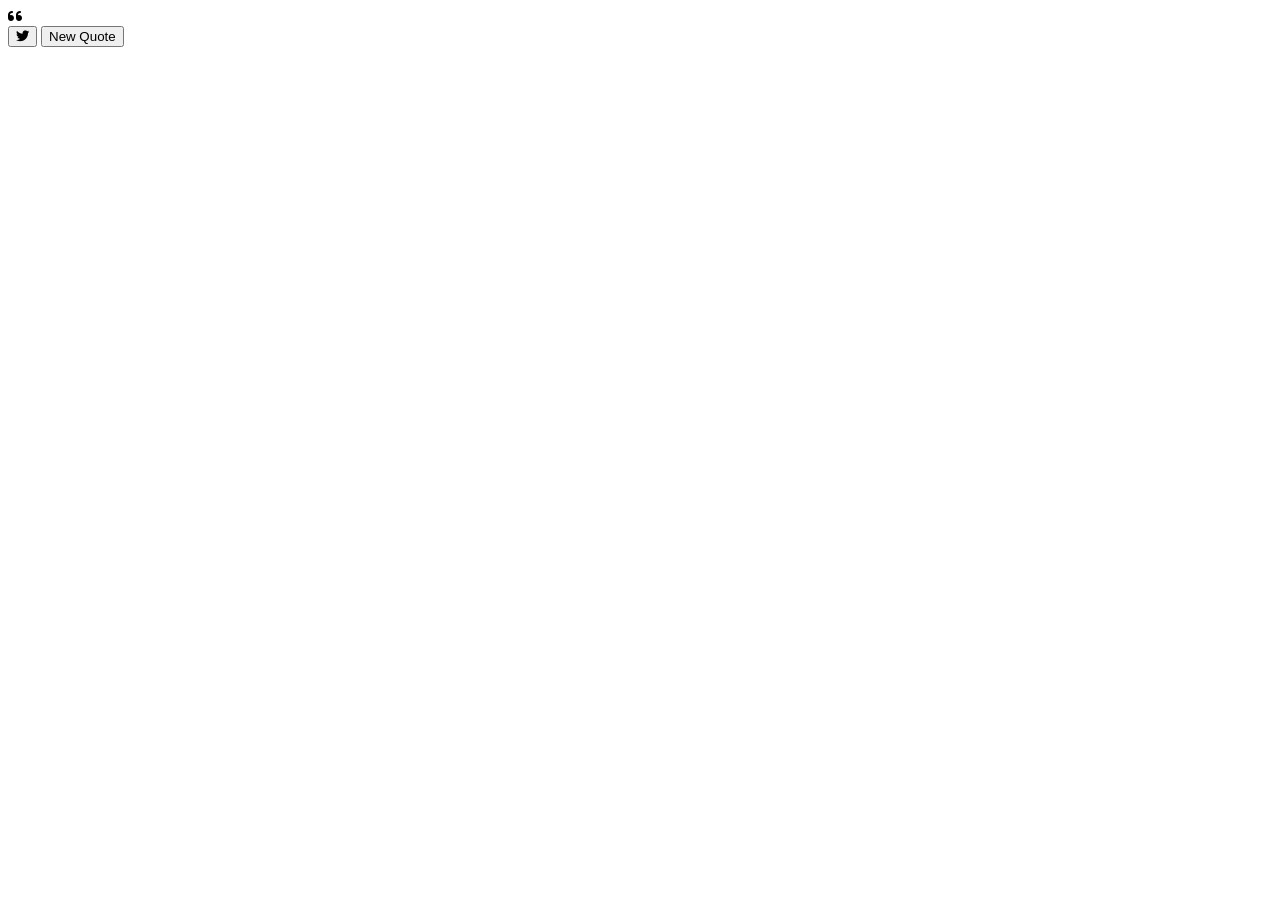
==== index.html @ 736b9332 "Add files via upload" ====
<!DOCTYPE html>
<!DOCTYPE html>
<head>
	<title>Quote Genrator</title>
	<meta charset="UTF-8">
	<meta name="viewport" content="width=device-width, initial-scale=1.0">
	<link rel="stylesheet" href="./css/style.css">
	<link rel="stylesheet" href="https://cdnjs.cloudflare.com/ajax/libs/font-awesome/6.0.0-beta2/css/all.min.css"/>
	
</head>
<body>
		<div class="quote-container" id="quote-container">
			<!-- Quote -->
			<div class="quote-text">
				<i class="fas fa-quote-left"></i>
				<span id="quote"></span>
			</div>
			<!-- Author -->
			<div class="Author">
				<span id="Author"></span>
			</div>
			<!-- Buttons -->
			<div class="Button-container">
				<button class="twitter-button" id="twitter-button" title="Tweet This!">
					<i class="fab fa-twitter"></i>
				</button>
				<button class="New-quote" id="New-quote">New Quote</button>
			</div>
						
		</div>
		<script type="text/javascript" src="./js/script.js"></script>
</body>
</html>
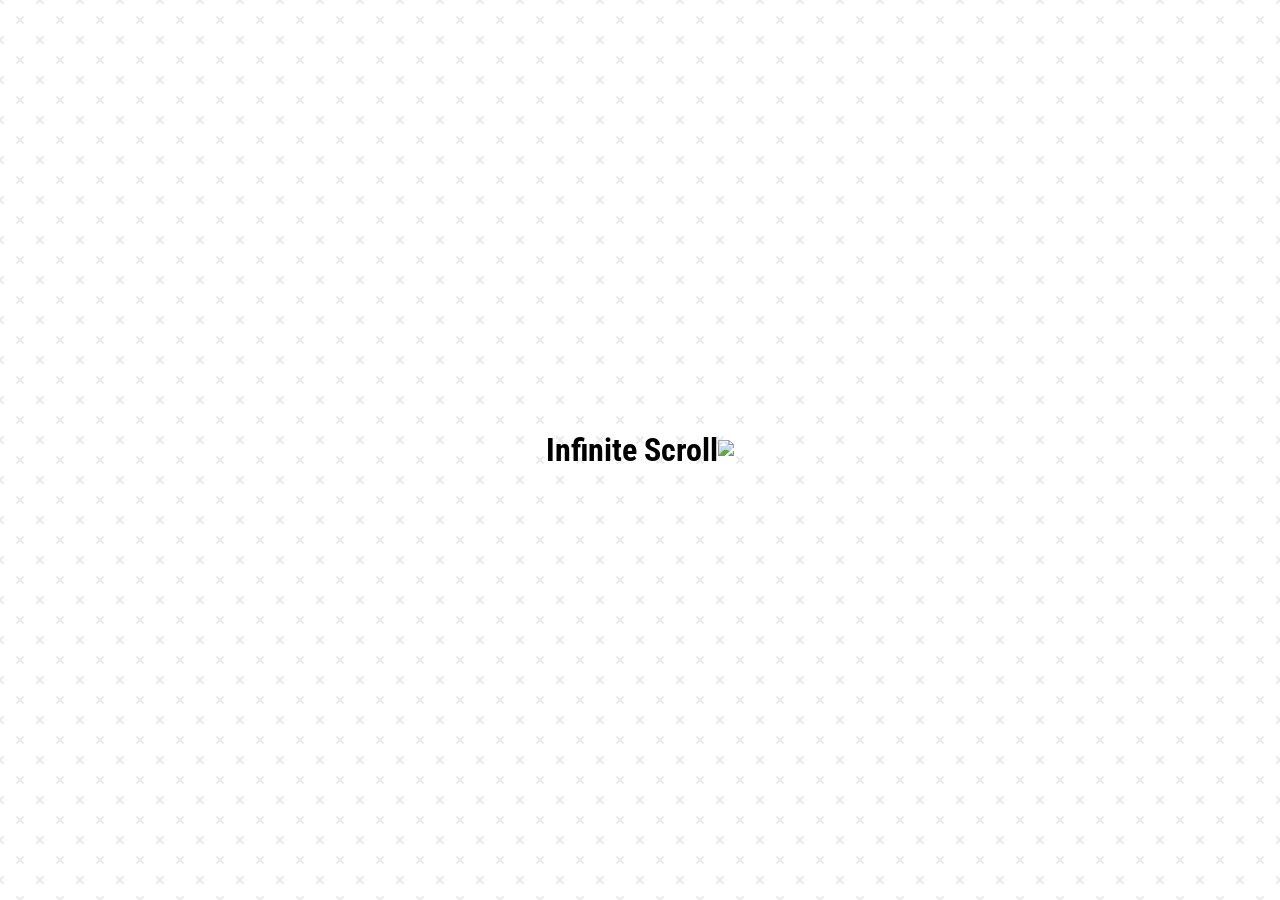
==== commit 83f0e9bf: "Add files via upload" ====
--- a/index.html
+++ b/index.html
@@ -1,33 +1,26 @@
 <!DOCTYPE html>
-<!DOCTYPE html>
+<html lang="en">
 <head>
-	<title>Quote Genrator</title>
-	<meta charset="UTF-8">
-	<meta name="viewport" content="width=device-width, initial-scale=1.0">
-	<link rel="stylesheet" href="./css/style.css">
-	<link rel="stylesheet" href="https://cdnjs.cloudflare.com/ajax/libs/font-awesome/6.0.0-beta2/css/all.min.css"/>
-	
+    <meta charset="UTF-8">
+    <meta name="viewport" content="width=device-width, initial-scale=1.0">
+    <title>Infinite Scroll</title>
+    <link rel="stylesheet" href="./css/style.css">
 </head>
 <body>
-		<div class="quote-container" id="quote-container">
-			<!-- Quote -->
-			<div class="quote-text">
-				<i class="fas fa-quote-left"></i>
-				<span id="quote"></span>
-			</div>
-			<!-- Author -->
-			<div class="Author">
-				<span id="Author"></span>
-			</div>
-			<!-- Buttons -->
-			<div class="Button-container">
-				<button class="twitter-button" id="twitter-button" title="Tweet This!">
-					<i class="fab fa-twitter"></i>
-				</button>
-				<button class="New-quote" id="New-quote">New Quote</button>
-			</div>
-						
-		</div>
-		<script type="text/javascript" src="./js/script.js"></script>
+    <h1>
+        Infinite Scroll
+    </h1>
+   <!--<form>
+    				<input type="text" value="" id="query">
+    				<input type="button" value="Search" id="submit">
+    </form>-->
+    <div class="loader-container" id="loader-container">
+        <img src="./img/loader.svg">
+    </div>
+    <div class="image-container" id="image-container">
+        
+    </div>
+    <!-- Script -->
+    <script src="./js/script.js"></script>
 </body>
 </html>
--- a/css/style.css
+++ b/css/style.css
@@ -0,0 +1,82 @@
+@import url('https://fonts.googleapis.com/css2?family=Roboto+Condensed:ital,wght@1,700&display=swap');
+
+body{
+				margin:0;
+				min-height:100vh;
+				background-color:#fff;
+				background-image: url("data:image/svg+xml,%3Csvg xmlns='http://www.w3.org/2000/svg' width='40' height='40' viewBox='0 0 40 40'%3E%3Cg fill-rule='evenodd'%3E%3Cg fill='%23000000' fill-opacity='0.08'%3E%3Cpath d='M0 38.59l2.83-2.83 1.41 1.41L1.41 40H0v-1.41zM0 1.4l2.83 2.83 1.41-1.41L1.41 0H0v1.41zM38.59 40l-2.83-2.83 1.41-1.41L40 38.59V40h-1.41zM40 1.41l-2.83 2.83-1.41-1.41L38.59 0H40v1.41zM20 18.6l2.83-2.83 1.41 1.41L21.41 20l2.83 2.83-1.41 1.41L20 21.41l-2.83 2.83-1.41-1.41L18.59 20l-2.83-2.83 1.41-1.41L20 18.59z'/%3E%3C/g%3E%3C/g%3E%3C/svg%3E");
+				color: #000000;
+				font-family:Roboto Condensed,sans serif;
+				text-align: center;
+				display: flex;
+				align-items: center;
+				justify-content: center;
+}
+
+.quote-container{
+				width:auto;
+				max-width:900px;
+				background: rgba(255,255,255,0.4);
+				padding: 20px 30px;
+				border-radius:10px;
+				box-shadow: 0 10px 10px 10px rgba(0,0,0,0.2);
+}
+
+.quote-text{
+				font-size: 2.75rem ;
+}
+.long-quote{
+				font-size: 2rem;
+}
+.fa-quote-left{
+				font-size: 4rem;
+}
+.Author{
+				margin-top:15px;
+				font-size: 2rem;
+				font-weight:400;
+				font-style:italic;
+				
+}
+
+.Button-container{
+				margin:15px;
+				display:flex;
+				justify-content:space-between;
+}
+button{
+				cursor: pointer;
+				height:2.5rem;
+				outline: none;
+				color:#fff;
+				background:#333;
+				border:none;
+				box-shadow: 0 0.3rem rgba(121,121,121,0.65);
+				border-radius:10px;
+				font-size:1.2rem;
+				padding:0.5rem 1.8rem;
+}
+
+button:hover{
+				filter: brightness(110%);
+}
+button:active{
+				transform:translate(0 ,0.3rem);
+				box-shadow: 0 0.1rem rgba(255,255,255,0.65);
+}
+.twitter-button:hover{
+				color: #38a1f3;
+}
+.fa-twitter{
+	font-size: 1.5rem;
+}
+/* Media Queries:Tablet or Smaller */
+
+@media screen and (max-width:1000px){
+				.quote-container{
+								margin: auto 10px;
+				}
+				.quote-text{
+								font-size:2.5rem;
+				}
+}
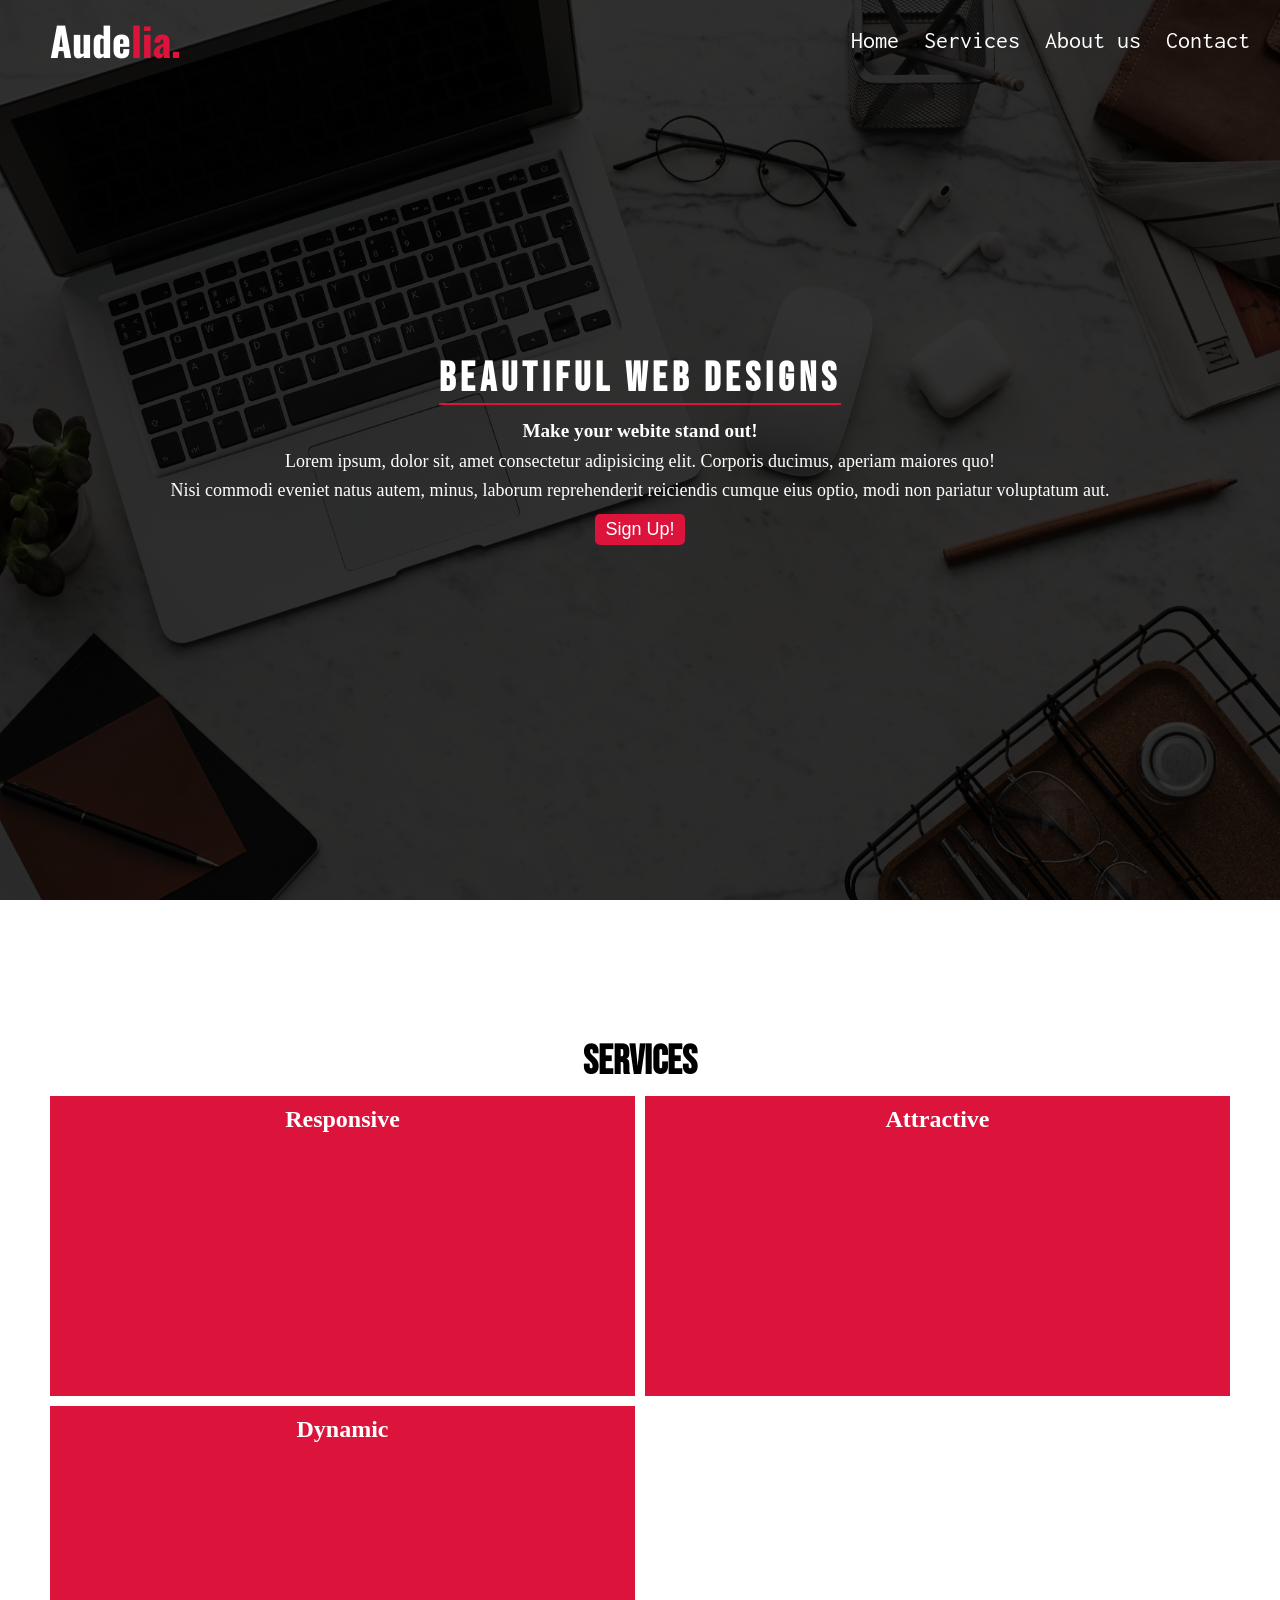
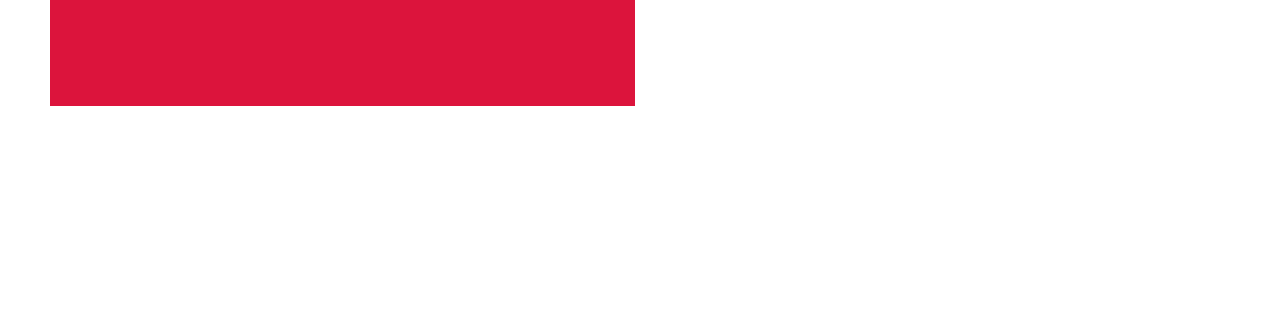
==== commit 439f631d: "testing git" ====
--- a/index.html
+++ b/index.html
@@ -1,26 +1,55 @@
 <!DOCTYPE html>
 <html lang="en">
 <head>
-    <meta charset="UTF-8">
-    <meta name="viewport" content="width=device-width, initial-scale=1.0">
-    <title>Infinite Scroll</title>
-    <link rel="stylesheet" href="./css/style.css">
+	<meta charset="UTF-8">
+	<meta name="viewport" content="width=device-width, initial-scale=1.0">
+	<title>My landing page</title>
+	<link rel="stylesheet" href="./css/style.css">
 </head>
 <body>
-    <h1>
-        Infinite Scroll
-    </h1>
-   <!--<form>
-    				<input type="text" value="" id="query">
-    				<input type="button" value="Search" id="submit">
-    </form>-->
-    <div class="loader-container" id="loader-container">
-        <img src="./img/loader.svg">
-    </div>
-    <div class="image-container" id="image-container">
-        
-    </div>
-    <!-- Script -->
-    <script src="./js/script.js"></script>
+	<!-- Navbar -->
+	<nav id="nav">
+		<div class="logo">
+			<h2 class="logo-text">Aude<span>lia.</span></h2>
+		</div>
+		<div class="menu">
+			<ul>
+				<li><a href="#home">Home</a></li>
+				<li><a href="#services">Services</a></li>
+				<li><a href="about-us">About us</a></li>
+				<li><a href="contact">Contact</a></li>
+			</ul>
+		</div>
+	</nav>
+	<!-- Home Section -->
+	<section id="home">
+		<h1 class="heading">Beautiful Web Designs</h1>
+		<h3 class="sub-heading">Make your webite stand out!</h3>
+		<p class="para">Lorem ipsum, dolor sit, amet consectetur adipisicing elit. Corporis ducimus, aperiam maiores quo!<br>Nisi commodi eveniet natus autem, minus, laborum reprehenderit reiciendis cumque eius optio, modi non pariatur voluptatum aut.</p>
+	    <button class="btn" type="button">Sign Up!</button>
+	</section>
+	<!-- Service Section -->
+	<section id="services">
+		<h2 class="serve">Services</h2>
+		<div class="service-grid">
+			<div class="ser">
+				<h2 class="service-heading">Responsive</h2>
+				<img src="" alt="" class="service-image">
+				<p class="service-text"></p>
+			</div>
+			<div class="ser">
+				<h2 class="service-heading">Attractive</h2>
+				<img src="" alt="" class="service-image">
+				<p class="service-text"></p>
+			</div>
+			<div class="ser">
+				<h2 class="service-heading">Dynamic</h2>
+				<img src="" alt="" class="service-image">
+				<p class="service-text"></p>
+			</div>
+		</div>
+
+	</section>
+	<script src="./js/script.js"></script>
 </body>
-</html>
+</html>
--- a/css/style.css
+++ b/css/style.css
@@ -1,82 +1,141 @@
-@import url('https://fonts.googleapis.com/css2?family=Roboto+Condensed:ital,wght@1,700&display=swap');
-
+@import url('https://fonts.googleapis.com/css2?family=Bebas+Neue&family=Inconsolata&family=Oswald&display=swap');
+*{
+	margin: 0;
+	padding: 0;
+}
 body{
-				margin:0;
-				min-height:100vh;
-				background-color:#fff;
-				background-image: url("data:image/svg+xml,%3Csvg xmlns='http://www.w3.org/2000/svg' width='40' height='40' viewBox='0 0 40 40'%3E%3Cg fill-rule='evenodd'%3E%3Cg fill='%23000000' fill-opacity='0.08'%3E%3Cpath d='M0 38.59l2.83-2.83 1.41 1.41L1.41 40H0v-1.41zM0 1.4l2.83 2.83 1.41-1.41L1.41 0H0v1.41zM38.59 40l-2.83-2.83 1.41-1.41L40 38.59V40h-1.41zM40 1.41l-2.83 2.83-1.41-1.41L38.59 0H40v1.41zM20 18.6l2.83-2.83 1.41 1.41L21.41 20l2.83 2.83-1.41 1.41L20 21.41l-2.83 2.83-1.41-1.41L18.59 20l-2.83-2.83 1.41-1.41L20 18.59z'/%3E%3C/g%3E%3C/g%3E%3C/svg%3E");
-				color: #000000;
-				font-family:Roboto Condensed,sans serif;
-				text-align: center;
-				display: flex;
-				align-items: center;
-				justify-content: center;
+	font-family: aeriel;
+	scroll-behavior: smooth;
+}
+/*On Scrolled*/
+.toggleBackground{
+	background: #1c1c1c;
+	padding: 10px;
+}
+/* Navigation Bar */
+nav{
+	display: flex;
+	justify-content: space-between;
+	align-items: center;
+	position: fixed;
+	width:100%;
+	padding: 10px;
 }
 
-.quote-container{
-				width:auto;
-				max-width:900px;
-				background: rgba(255,255,255,0.4);
-				padding: 20px 30px;
-				border-radius:10px;
-				box-shadow: 0 10px 10px 10px rgba(0,0,0,0.2);
+
+.logo{
+	margin-left: 40px;
+
 }
 
-.quote-text{
-				font-size: 2.75rem ;
-}
-.long-quote{
-				font-size: 2rem;
-}
-.fa-quote-left{
-				font-size: 4rem;
-}
-.Author{
-				margin-top:15px;
-				font-size: 2rem;
-				font-weight:400;
-				font-style:italic;
-				
+.logo h2{
+	font-size: 40px;
+	font-family: Oswald, sans-serif;
+	color:#fff;
 }
 
-.Button-container{
-				margin:15px;
-				display:flex;
-				justify-content:space-between;
-}
-button{
-				cursor: pointer;
-				height:2.5rem;
-				outline: none;
-				color:#fff;
-				background:#333;
-				border:none;
-				box-shadow: 0 0.3rem rgba(121,121,121,0.65);
-				border-radius:10px;
-				font-size:1.2rem;
-				padding:0.5rem 1.8rem;
+.logo h2 span{
+	color: crimson;
 }
 
-button:hover{
-				filter: brightness(110%);
+.menu ul{
+	display: flex;
+	list-style: none;
+	margin-right:40px;
 }
-button:active{
-				transform:translate(0 ,0.3rem);
-				box-shadow: 0 0.1rem rgba(255,255,255,0.65);
+
+.menu ul li{
+	margin-left:25px;
 }
-.twitter-button:hover{
-				color: #38a1f3;
+
+.menu ul li a{
+	text-decoration: none;
+	color: #fff;
+	font-size: 24px;
+	transition: 0.45s ease-in-out;
+	font-family: Inconsolata , monospace;
 }
-.fa-twitter{
-	font-size: 1.5rem;
+
+.menu ul li a:hover{
+	color:crimson;
+	font-weight: bold;
 }
-/* Media Queries:Tablet or Smaller */
 
-@media screen and (max-width:1000px){
-				.quote-container{
-								margin: auto 10px;
-				}
-				.quote-text{
-								font-size:2.5rem;
-				}
+ /* Home */
+ #home{
+ 	background:linear-gradient(rgba(0, 0, 0, 0.8), rgba(0, 0, 0, 0.8)),url('../img/desk.jpg');
+ 	width: 100%;
+ 	height: 100vh;
+ 	background-size: cover;
+ 	display: flex;
+ 	justify-content: center;
+ 	align-items: center;
+ 	flex-direction: column;
+ 	text-align: center;
+	color:#fff;
+ }
+
+.heading{
+	font-size: 2.5rem;
+	border-bottom: 2px solid crimson;
+	margin:10px;
+	font-family: 'Bebas Neue',cursive;
+	letter-spacing: 5px;
 }
+.sub-heading{
+	font-size:1.2rem;
+	color: rgba(255,255,255,1 );
+	margin:5px;
+}
+.para{
+	font-size: 18px;
+	color: rgba(255,255,255,1 );
+	line-height: 1.6;
+}
+.btn{
+	color:#fff;
+	background:crimson;
+	border:none;
+	font-size:18px;
+	font-weight:500;
+	margin:10px;
+	padding:5px 10px;
+	border-radius:5px;
+	transition:1s ease;
+}
+
+.btn:hover{
+	filter: brightness(130%);
+	cursor: pointer;
+}
+
+ /*Services*/
+ #services{
+ 	/*scroll-behavior: smooth;*/
+ 	height:100vh;
+ 	width:100%;
+ 	padding-top: 10%;
+ }
+
+.serve{
+	text-align: center;
+	font-family: "Bebas Neue",cursive;
+	font-size: 40px;
+	margin: 10px;
+}
+.service-grid{
+	padding: 0 50px;
+	display: grid;
+	grid-gap:10px ;
+	grid-template-columns: repeat(auto-fill,minmax(400px,1fr));
+
+}
+.ser{
+	background: crimson;
+	text-align: center;
+	height: 300px;
+}
+.service-heading{
+	color: #fff;
+	margin-top: 10px;
+}
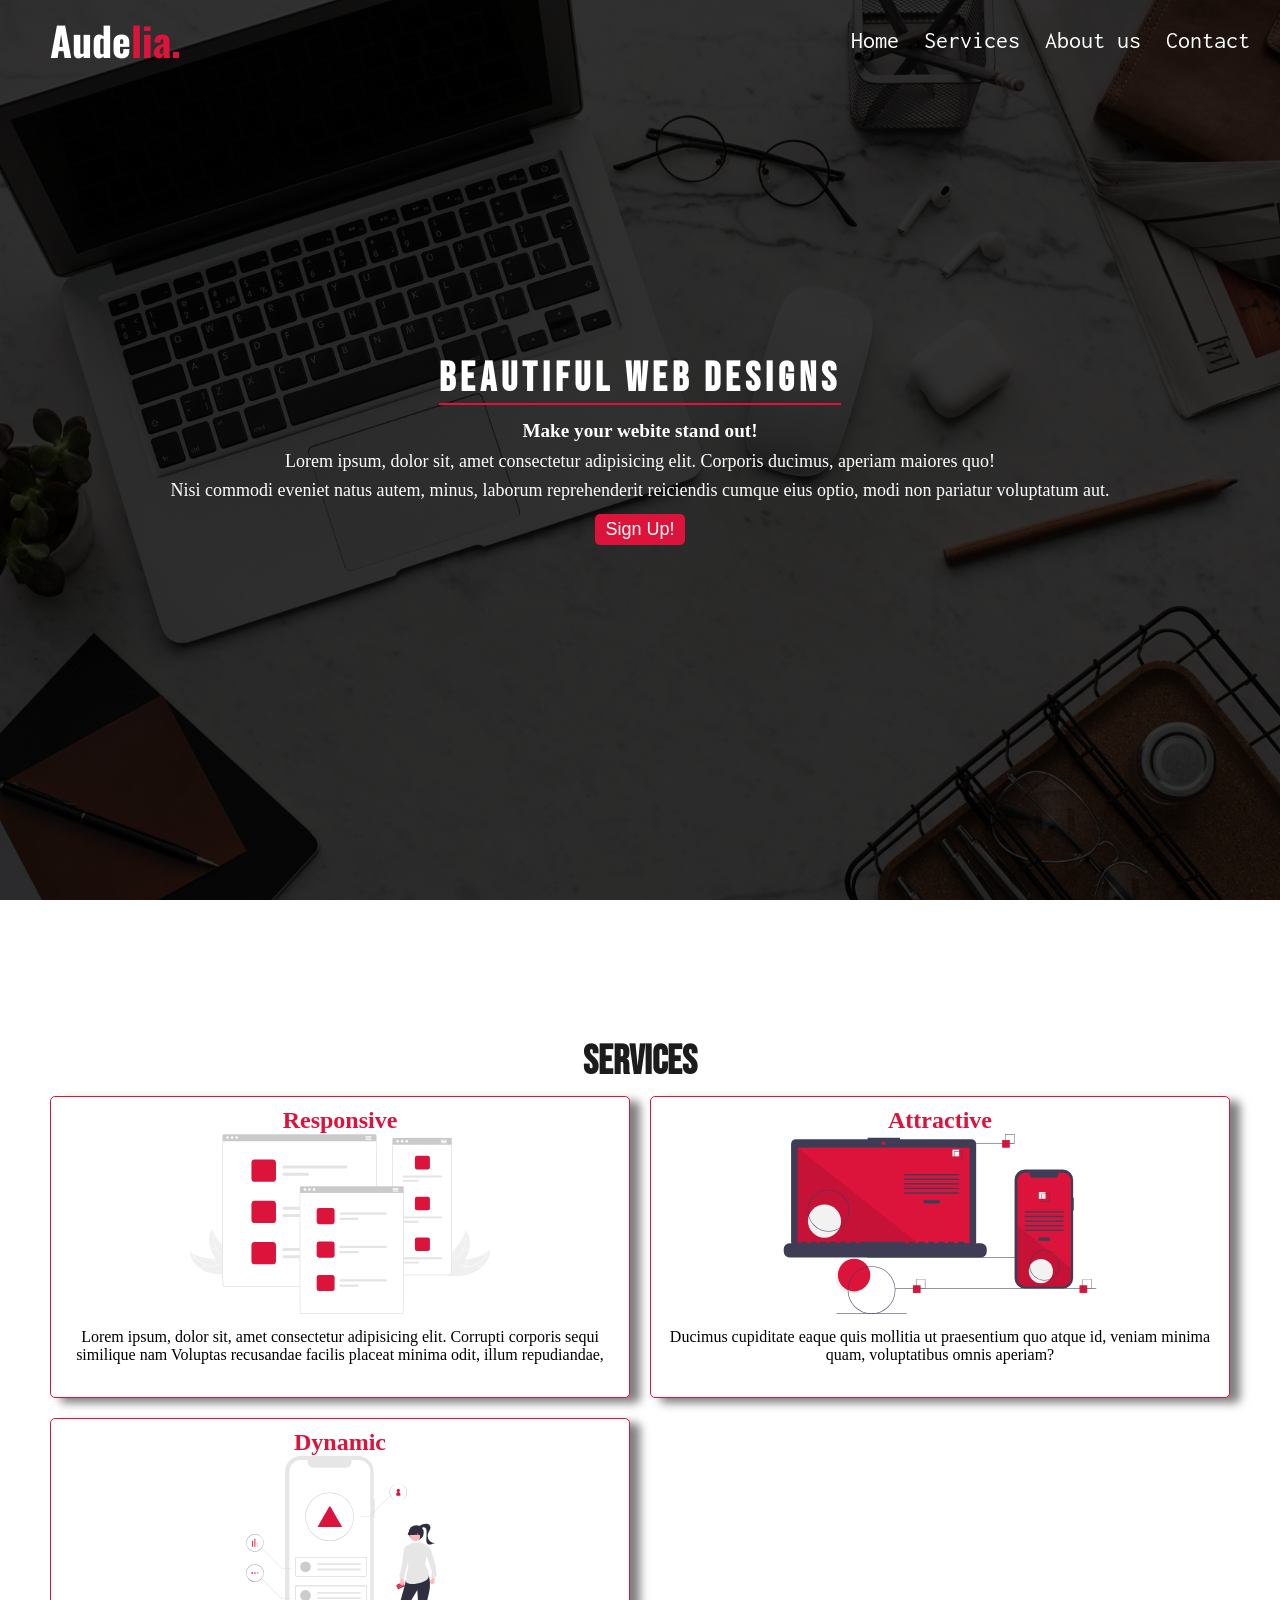
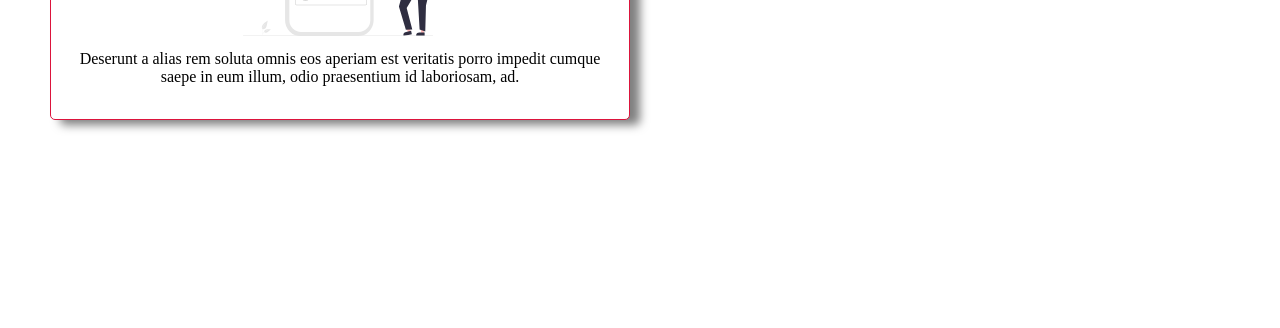
==== commit d6c290e9: "Services updated" ====
--- a/index.html
+++ b/index.html
@@ -30,22 +30,24 @@
 	</section>
 	<!-- Service Section -->
 	<section id="services">
+		
 		<h2 class="serve">Services</h2>
+		
 		<div class="service-grid">
 			<div class="ser">
 				<h2 class="service-heading">Responsive</h2>
-				<img src="" alt="" class="service-image">
-				<p class="service-text"></p>
+				<img src="./img/responsive.svg" alt="" class="service-image">
+				<p class="service-text">Lorem ipsum, dolor sit, amet consectetur adipisicing elit. Corrupti corporis sequi similique nam Voluptas recusandae facilis placeat minima odit, illum repudiandae,</p>
 			</div>
 			<div class="ser">
 				<h2 class="service-heading">Attractive</h2>
-				<img src="" alt="" class="service-image">
-				<p class="service-text"></p>
+				<img src="./img/attractive.svg" alt="" class="service-image">
+				<p class="service-text">Ducimus cupiditate eaque quis mollitia ut praesentium quo atque id, veniam minima quam, voluptatibus omnis aperiam?</p>
 			</div>
 			<div class="ser">
 				<h2 class="service-heading">Dynamic</h2>
-				<img src="" alt="" class="service-image">
-				<p class="service-text"></p>
+				<img src="./img/dynamic.svg" alt="" class="service-image">
+				<p class="service-text">Deserunt a alias rem soluta omnis eos aperiam est veritatis porro impedit cumque saepe in eum illum, odio praesentium id laboriosam, ad.</p>
 			</div>
 		</div>
 
--- a/css/style.css
+++ b/css/style.css
@@ -3,9 +3,11 @@
 	margin: 0;
 	padding: 0;
 }
+html{
+	scroll-behavior: smooth;
+}
 body{
 	font-family: aeriel;
-	scroll-behavior: smooth;
 }
 /*On Scrolled*/
 .toggleBackground{
@@ -122,20 +124,49 @@
 	font-family: "Bebas Neue",cursive;
 	font-size: 40px;
 	margin: 10px;
+	color: #1c1c1c;
 }
 .service-grid{
 	padding: 0 50px;
 	display: grid;
-	grid-gap:10px ;
+	grid-gap:20px ;
 	grid-template-columns: repeat(auto-fill,minmax(400px,1fr));
 
 }
 .ser{
-	background: crimson;
+	background: #fff;
 	text-align: center;
 	height: 300px;
+	border:1px solid #dc143c;
+	box-shadow: 10px 5px 10px rgba(0,0,0,0.5);
+	border-radius: 5px;
 }
 .service-heading{
-	color: #fff;
+	color: #dc143c;
 	margin-top: 10px;
 }
+.service-image{
+	/*border: 1px solid grey;*/
+	height:60%;
+	width:60%;
+}
+.service-text{
+	font-weight: 500;
+	text-align:center;
+	margin:10px;
+}
+/*Media-Queries*/
+@media screen and (max-width:520px){
+	.logo{
+	margin-left: 20px;
+
+	}
+	.logo h2{
+		font-size:24px;
+	}
+
+	.service-grid{
+		grid-template-columns: 1fr;
+		padding: 0 10px;
+	}
+}
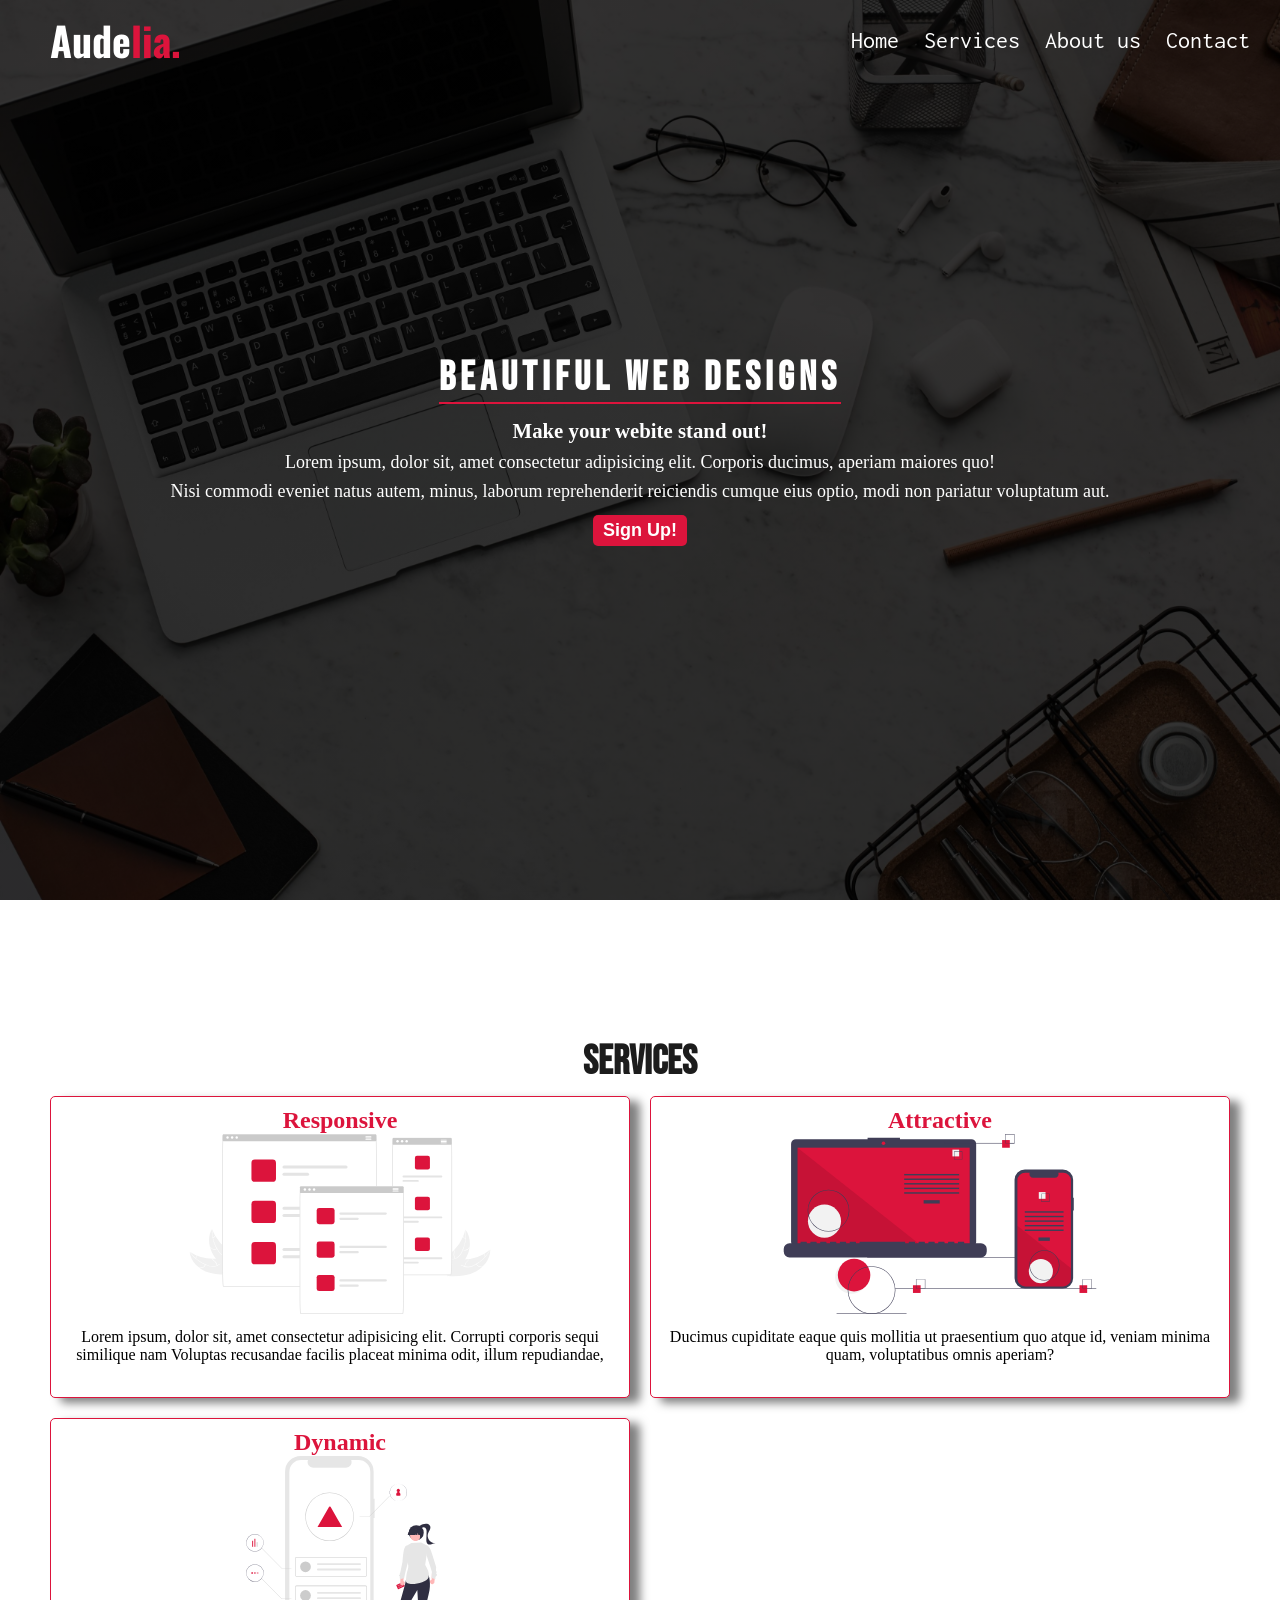
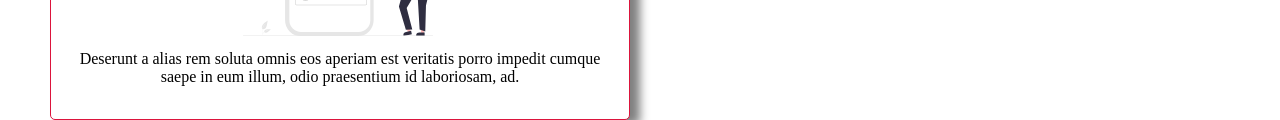
==== commit ac201f08: "Some more features" ====
--- a/index.html
+++ b/index.html
@@ -7,6 +7,15 @@
 	<link rel="stylesheet" href="./css/style.css">
 </head>
 <body>
+	<!-- dash-menu -->
+	<div class="static-menu" id="static-menu" hidden>
+		<ul class="static-ul">
+				<li><a href="#home">Home</a></li>
+				<li><a href="#services">Services</a></li>
+				<li><a href="about-us">About us</a></li>
+				<li><a href="contact">Contact</a></li>
+		</ul>
+	</div>
 	<!-- Navbar -->
 	<nav id="nav">
 		<div class="logo">
@@ -19,6 +28,11 @@
 				<li><a href="about-us">About us</a></li>
 				<li><a href="contact">Contact</a></li>
 			</ul>
+		</div>
+		<div class="container" onclick="myFunction(this)">
+	  		<div class="bar1"></div>
+	  		<div class="bar2"></div>
+	  		<div class="bar3"></div>
 		</div>
 	</nav>
 	<!-- Home Section -->
--- a/css/style.css
+++ b/css/style.css
@@ -14,6 +14,64 @@
 	background: #1c1c1c;
 	padding: 10px;
 }
+/*Static menu*/
+.static-menu{
+	height:100vh;
+	width:50vw;
+	text-align: center;
+	background: rgba(28,28,28,0.8);
+	position:fixed;
+	right:0;
+	transition: 0.5s;
+    padding-top: 20%;
+}
+.static-ul{
+	list-style: none;
+	font-size: 24px;
+	color: white
+}
+.static-ul li{
+	margin-bottom:30px;
+}
+.static-ul a{
+	text-decoration: none;
+	color: #fff;
+	transition: 0.45s ease-in-out;
+	font-family: Inconsolata , monospace;
+}
+
+/*Menu Icon*/
+.container {
+  display: inline-block;
+  cursor: pointer;
+  margin-right:30px;
+}
+
+.bar1, .bar2, .bar3 {
+  width: 35px;
+  height: 5px;
+  background-color: #fff;
+  margin: 6px 0;
+  transition: 0.4s;
+}
+
+/* Rotate first bar */
+.change .bar1 {
+  -webkit-transform: rotate(-45deg) translate(-9px, 6px) ;
+  transform: rotate(-45deg) translate(-9px, 6px) ;
+}
+
+/* Fade out the second bar */
+.change .bar2 {
+  opacity: 0;
+}
+
+/* Rotate last bar */
+.change .bar3 {
+  -webkit-transform: rotate(45deg) translate(-8px, -8px) ;
+  transform: rotate(45deg) translate(-8px, -8px) ;
+}
+
 /* Navigation Bar */
 nav{
 	display: flex;
@@ -58,7 +116,7 @@
 	font-family: Inconsolata , monospace;
 }
 
-.menu ul li a:hover{
+.menu ul li a:hover , .static-ul li a:hover{
 	color:crimson;
 	font-weight: bold;
 }
@@ -85,7 +143,7 @@
 	letter-spacing: 5px;
 }
 .sub-heading{
-	font-size:1.2rem;
+	font-size:1.3rem;
 	color: rgba(255,255,255,1 );
 	margin:5px;
 }
@@ -99,22 +157,24 @@
 	background:crimson;
 	border:none;
 	font-size:18px;
-	font-weight:500;
+	font-weight:600;
 	margin:10px;
 	padding:5px 10px;
 	border-radius:5px;
-	transition:1s ease;
+	transition:0.6s ease;
 }
 
 .btn:hover{
-	filter: brightness(130%);
-	cursor: pointer;
+	/*filter: brightness(130%);
+	cursor: pointer;*/
+	background: #fff;
+	color:#dc143c;
 }
 
  /*Services*/
  #services{
  	/*scroll-behavior: smooth;*/
- 	height:100vh;
+ 	height:75vh;
  	width:100%;
  	padding-top: 10%;
  }
@@ -155,18 +215,36 @@
 	text-align:center;
 	margin:10px;
 }
+.ser:hover{
+	background: #dc143c;
+	color:#fff;
+}
+.ser:hover .service-heading{
+color: #fff;
+}
+
 /*Media-Queries*/
 @media screen and (max-width:520px){
 	.logo{
-	margin-left: 20px;
+		margin-left: 20px;
 
 	}
 	.logo h2{
-		font-size:24px;
+		font-size:28px;
 	}
 
 	.service-grid{
 		grid-template-columns: 1fr;
 		padding: 0 10px;
 	}
+}
+@media screen and (min-width:700px){
+	.container{
+		display: none;
+	}
+}
+@media screen and (max-width:700px){
+	.menu{
+		display: none;
+	}
 }
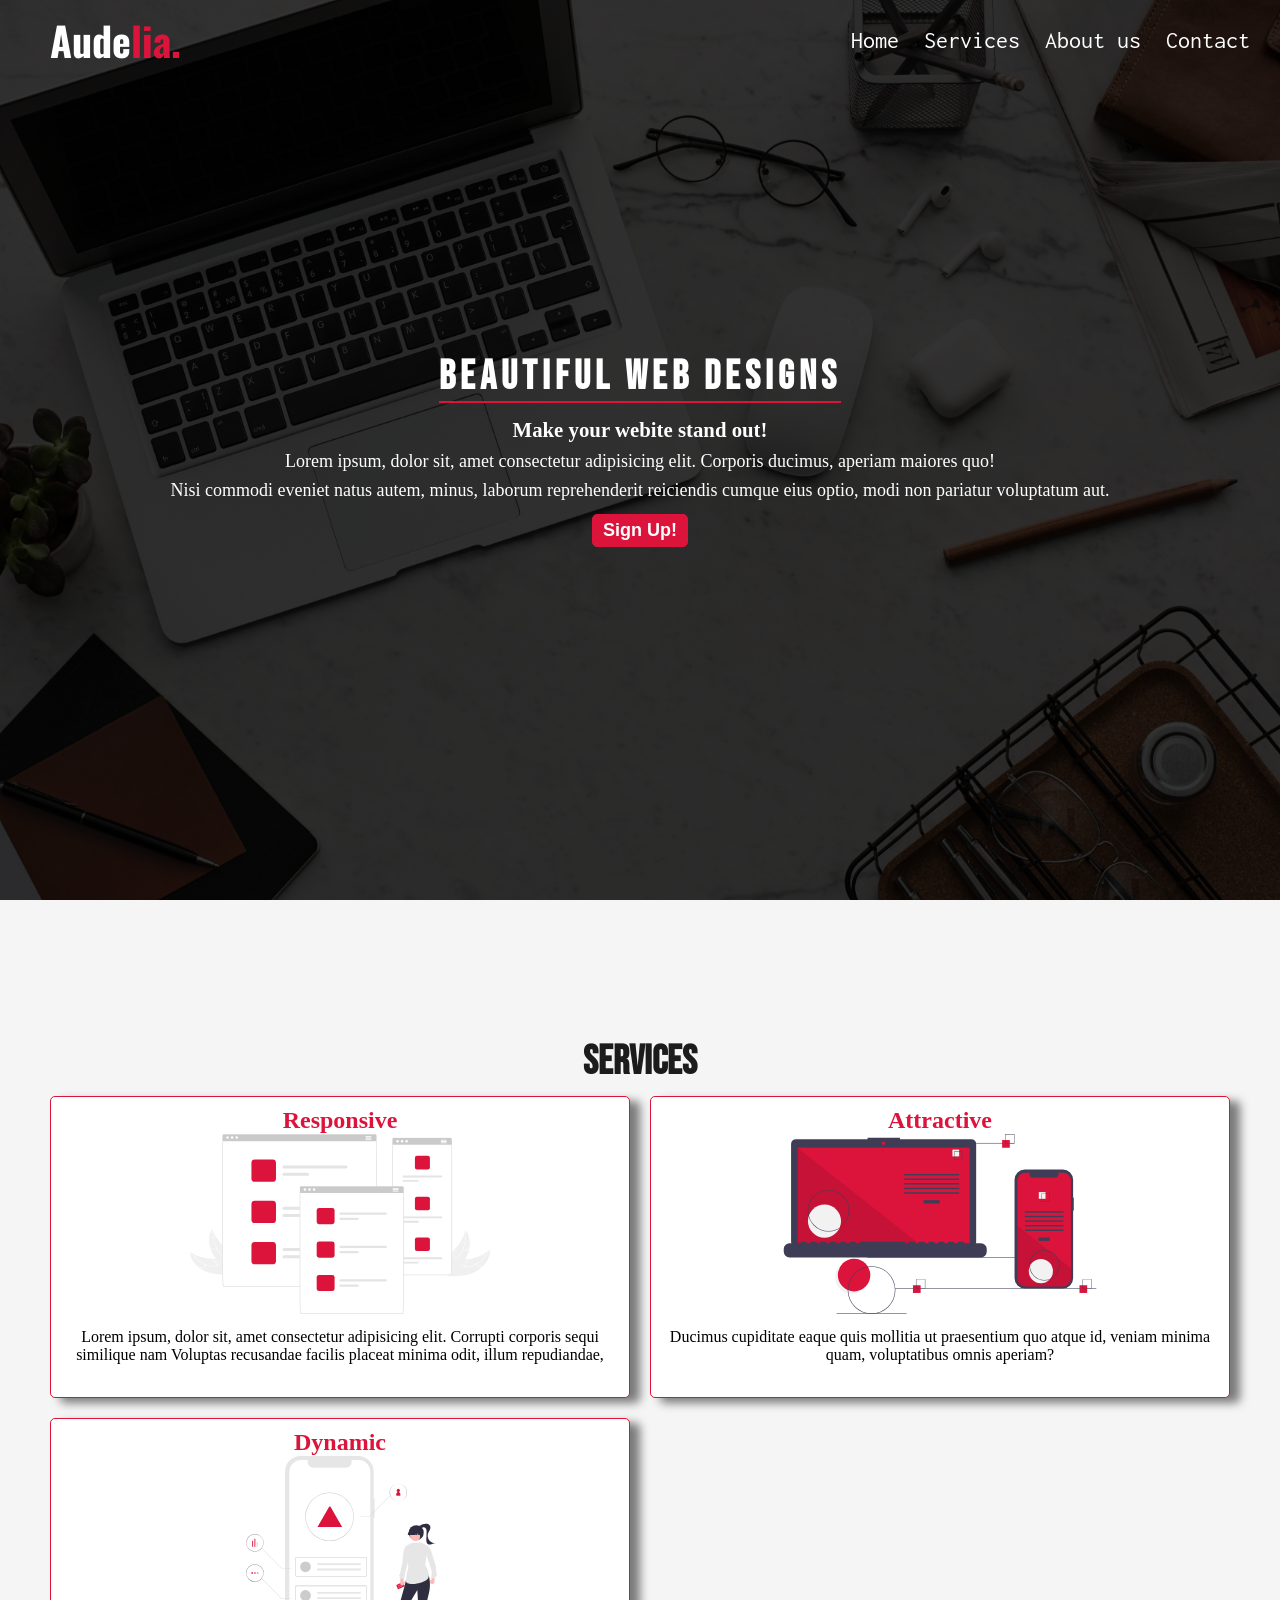
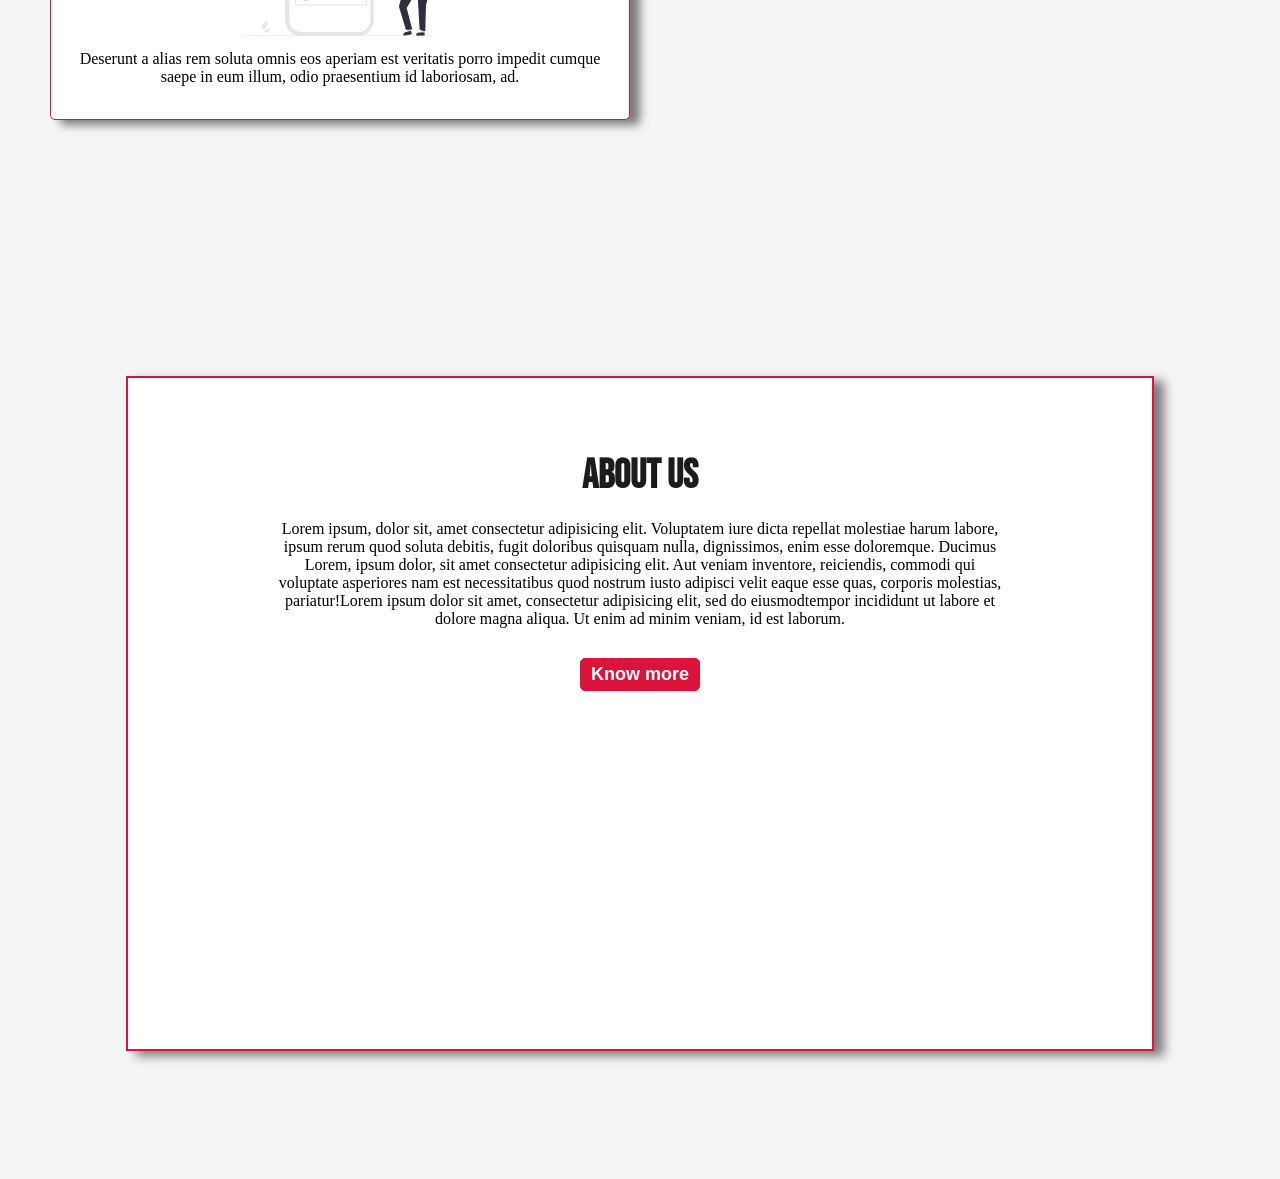
==== commit 26f84dab: "Added about us section" ====
--- a/index.html
+++ b/index.html
@@ -12,8 +12,8 @@
 		<ul class="static-ul">
 				<li><a href="#home">Home</a></li>
 				<li><a href="#services">Services</a></li>
-				<li><a href="about-us">About us</a></li>
-				<li><a href="contact">Contact</a></li>
+				<li><a href="#about-us">About us</a></li>
+				<li><a href="#contact">Contact</a></li>
 		</ul>
 	</div>
 	<!-- Navbar -->
@@ -25,8 +25,8 @@
 			<ul>
 				<li><a href="#home">Home</a></li>
 				<li><a href="#services">Services</a></li>
-				<li><a href="about-us">About us</a></li>
-				<li><a href="contact">Contact</a></li>
+				<li><a href="#about-us">About us</a></li>
+				<li><a href="#contact">Contact</a></li>
 			</ul>
 		</div>
 		<div class="container" onclick="myFunction(this)">
@@ -45,7 +45,7 @@
 	<!-- Service Section -->
 	<section id="services">
 		
-		<h2 class="serve">Services</h2>
+		<h2 class="section-heading">Services</h2>
 		
 		<div class="service-grid">
 			<div class="ser">
@@ -66,6 +66,16 @@
 		</div>
 
 	</section>
+	<section id="about-us">
+		<div class="about-us-container">
+		<h2 class="section-heading">About Us</h2>
+		
+		<p id="about-us-text">Lorem ipsum, dolor sit, amet consectetur adipisicing elit. Voluptatem iure dicta repellat molestiae harum labore, ipsum rerum quod soluta debitis, fugit doloribus quisquam nulla, dignissimos, enim esse doloremque. Ducimus Lorem, ipsum dolor, sit amet consectetur adipisicing elit. Aut veniam inventore, reiciendis, commodi qui voluptate asperiores nam est necessitatibus quod nostrum iusto adipisci velit eaque esse quas, corporis molestias, pariatur!Lorem ipsum dolor sit amet, consectetur adipisicing elit, sed do eiusmodtempor incididunt ut labore et dolore magna aliqua. Ut enim ad minim veniam,
+		id est laborum.
+		</p>
+		<button class="btn" type="button">Know more</button>
+		</div>
+	</section>
 	<script src="./js/script.js"></script>
 </body>
 </html>
--- a/css/style.css
+++ b/css/style.css
@@ -8,6 +8,7 @@
 }
 body{
 	font-family: aeriel;
+	background: whitesmoke;
 }
 /*On Scrolled*/
 .toggleBackground{
@@ -155,7 +156,7 @@
 .btn{
 	color:#fff;
 	background:crimson;
-	border:none;
+	border:1px solid #dc143c;
 	font-size:18px;
 	font-weight:600;
 	margin:10px;
@@ -165,21 +166,19 @@
 }
 
 .btn:hover{
-	/*filter: brightness(130%);
-	cursor: pointer;*/
+	cursor: pointer;
 	background: #fff;
 	color:#dc143c;
 }
 
  /*Services*/
  #services{
- 	/*scroll-behavior: smooth;*/
- 	height:75vh;
+ 	height:100%;
  	width:100%;
- 	padding-top: 10%;
+ 	padding: 10% 0;
  }
 
-.serve{
+.section-heading{
 	text-align: center;
 	font-family: "Bebas Neue",cursive;
 	font-size: 40px;
@@ -214,6 +213,7 @@
 	font-weight: 500;
 	text-align:center;
 	margin:10px;
+
 }
 .ser:hover{
 	background: #dc143c;
@@ -222,28 +222,77 @@
 .ser:hover .service-heading{
 color: #fff;
 }
+/*About us*/
+#about-us{
+	padding: 10% 0;
+	height:75vh;
+	text-align: center;
+	display: flex;
+	justify-content: center;
+}
+#about-us-text{
+	font-size: 1em;
+	margin: 20px;
+}
+.about-us-container{
+	width:60%;
+	height:auto;
+	padding: 5% 10%;
+	background: #fff;
+	box-shadow: 10px 5px 10px rgba(0,0,0,0.5);
+	border:2px solid #dc143c;
+	
+}
 
 /*Media-Queries*/
 @media screen and (max-width:520px){
+	#services{
+		padding-top: 20%;
+	}
 	.logo{
 		margin-left: 20px;
 
 	}
 	.logo h2{
 		font-size:28px;
+	}
+	.ser{
+		height:400px;
 	}
 
 	.service-grid{
 		grid-template-columns: 1fr;
 		padding: 0 10px;
 	}
-}
-@media screen and (min-width:700px){
+	.service-text{
+		margin:0 5px;
+	}
+	.static-menu{
+		padding-top:25%;
+	}
+	#about-us{
+		padding: 25% 10px;
+	}
+	.about-us-container{
+		width:100%;
+		height:auto;
+		padding:5% 10px;
+	}
+	#about-us-text{
+		margin: 0;
+		font-size:1em;
+	}
+}
+
+@media screen and (min-width:800px){
 	.container{
 		display: none;
 	}
-}
-@media screen and (max-width:700px){
+	.static-menu{
+		display: none;
+	}
+}
+@media screen and (max-width:799px){
 	.menu{
 		display: none;
 	}
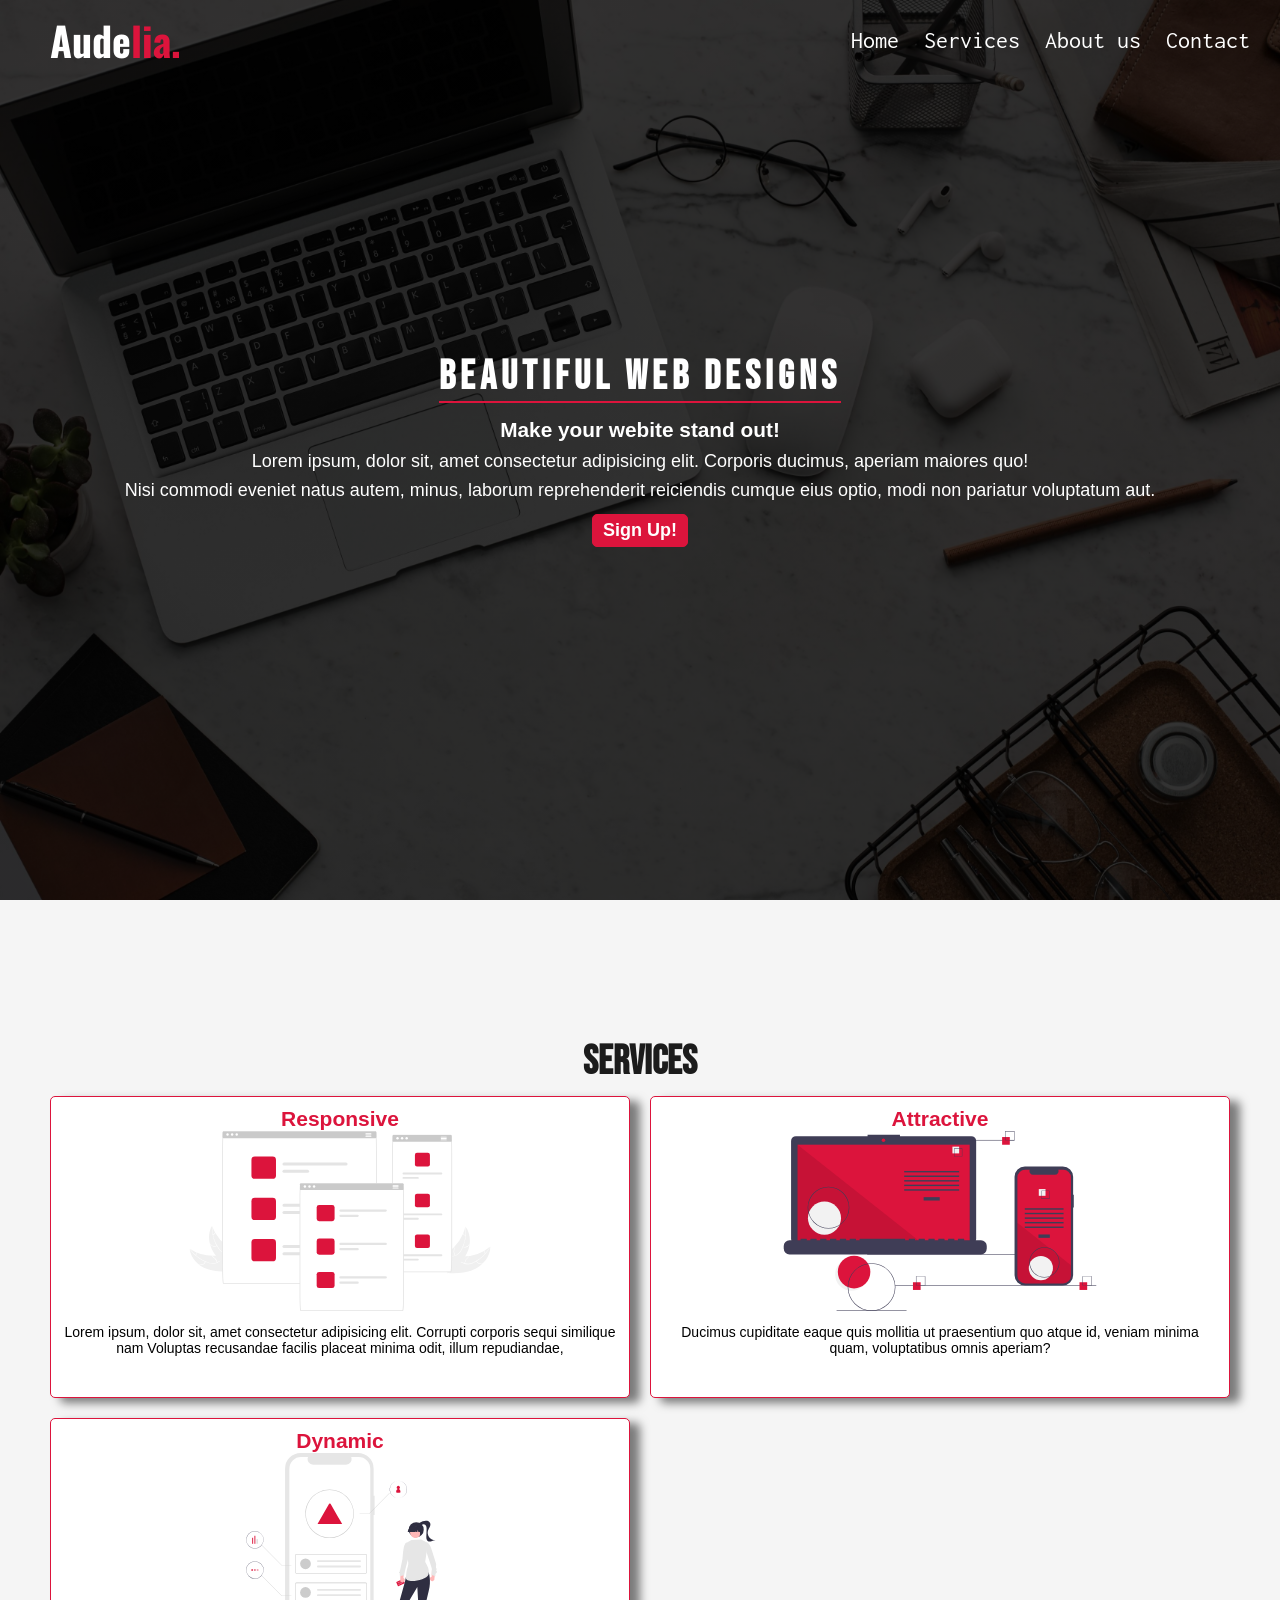
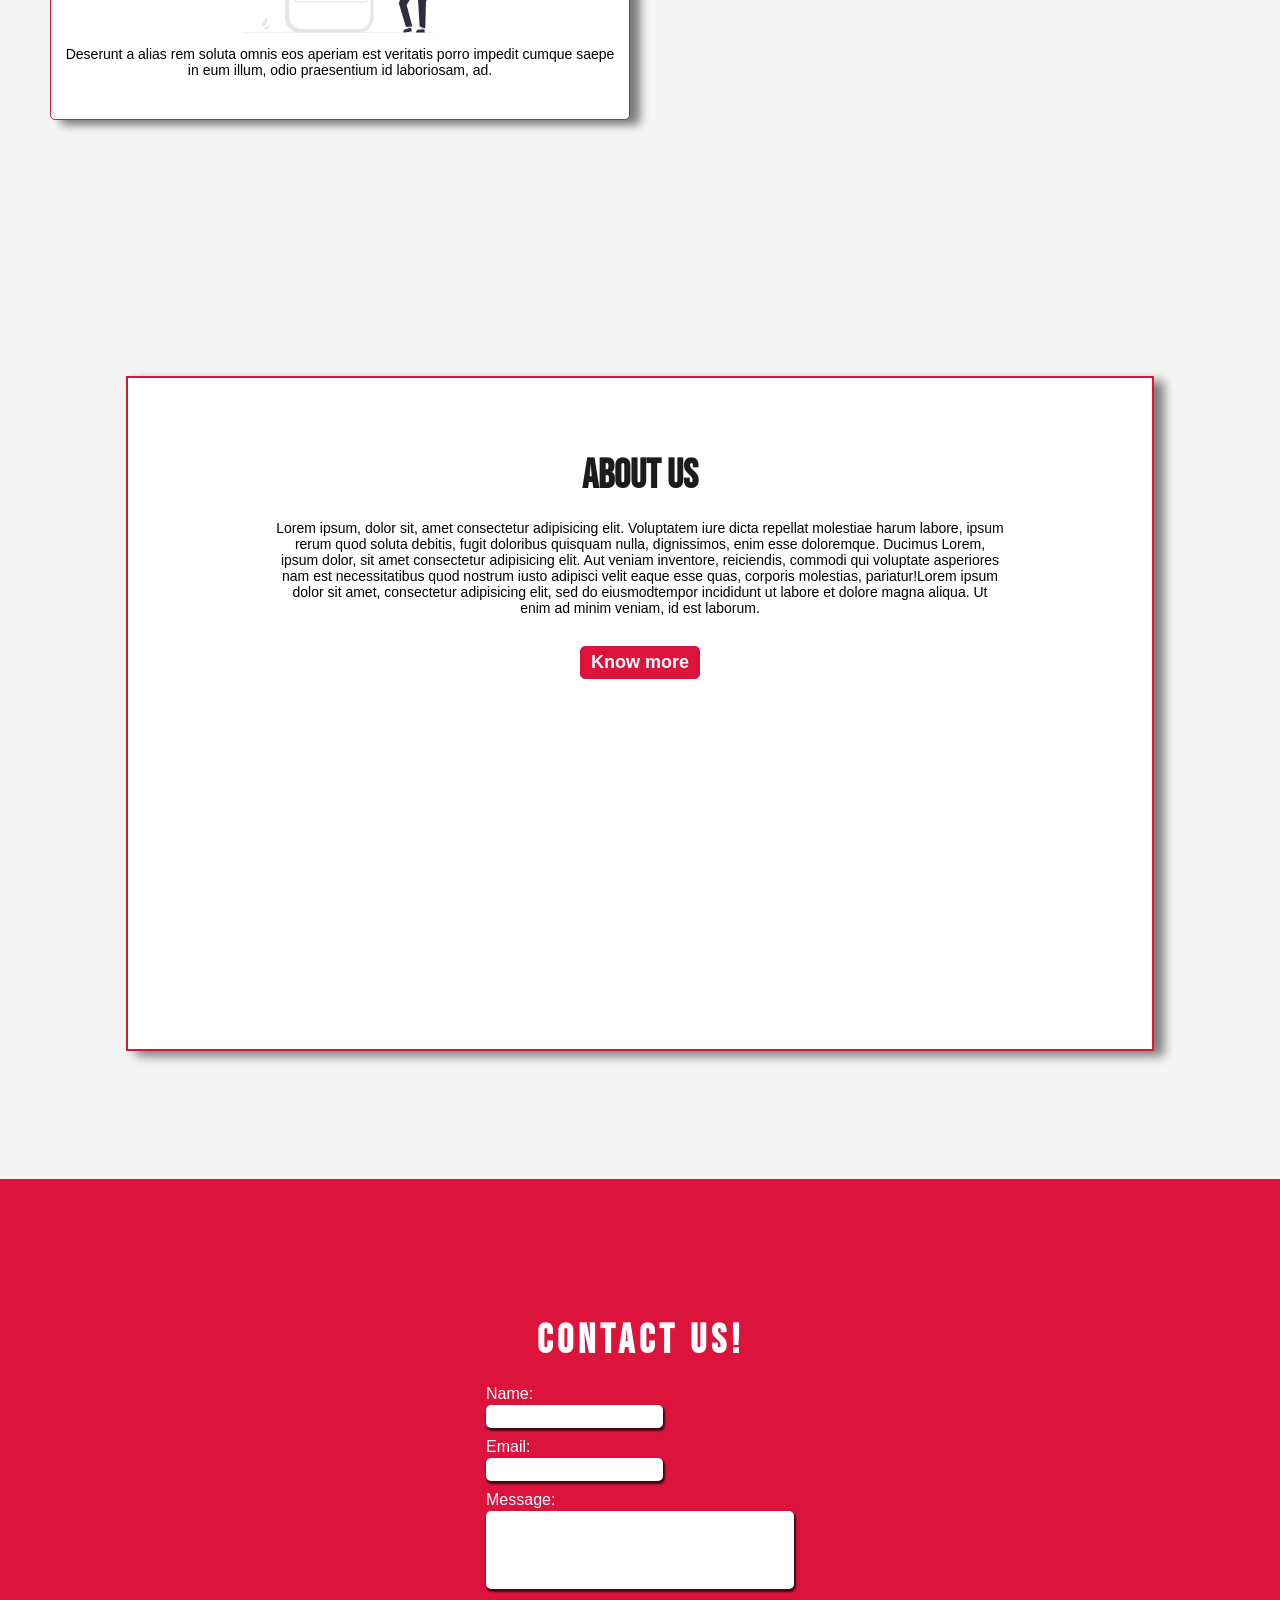
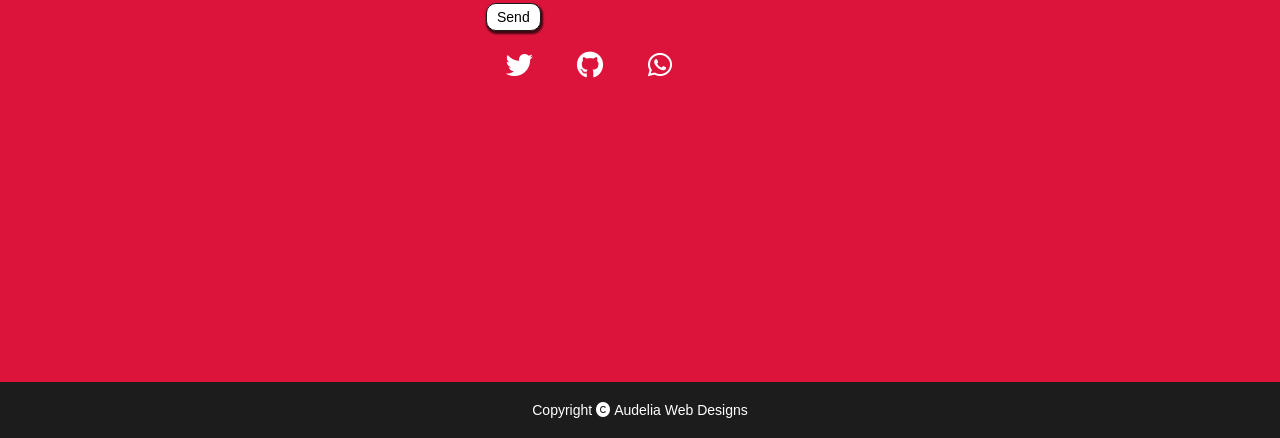
==== commit 312aa214: "Added Contacts Section" ====
--- a/index.html
+++ b/index.html
@@ -1,81 +1,108 @@
 <!DOCTYPE html>
 <html lang="en">
+
 <head>
-	<meta charset="UTF-8">
-	<meta name="viewport" content="width=device-width, initial-scale=1.0">
-	<title>My landing page</title>
-	<link rel="stylesheet" href="./css/style.css">
+    <meta charset="UTF-8">
+    <meta name="viewport" content="width=device-width, initial-scale=1.0">
+    <title>My landing page</title>
+    <link rel="stylesheet" href="./css/style.css">
+    <link rel="stylesheet" href="https://cdnjs.cloudflare.com/ajax/libs/font-awesome/6.0.0-beta3/css/all.min.css">
 </head>
+
 <body>
-	<!-- dash-menu -->
-	<div class="static-menu" id="static-menu" hidden>
-		<ul class="static-ul">
-				<li><a href="#home">Home</a></li>
-				<li><a href="#services">Services</a></li>
-				<li><a href="#about-us">About us</a></li>
-				<li><a href="#contact">Contact</a></li>
-		</ul>
-	</div>
-	<!-- Navbar -->
-	<nav id="nav">
-		<div class="logo">
-			<h2 class="logo-text">Aude<span>lia.</span></h2>
-		</div>
-		<div class="menu">
-			<ul>
-				<li><a href="#home">Home</a></li>
-				<li><a href="#services">Services</a></li>
-				<li><a href="#about-us">About us</a></li>
-				<li><a href="#contact">Contact</a></li>
-			</ul>
-		</div>
-		<div class="container" onclick="myFunction(this)">
-	  		<div class="bar1"></div>
-	  		<div class="bar2"></div>
-	  		<div class="bar3"></div>
-		</div>
-	</nav>
-	<!-- Home Section -->
-	<section id="home">
-		<h1 class="heading">Beautiful Web Designs</h1>
-		<h3 class="sub-heading">Make your webite stand out!</h3>
-		<p class="para">Lorem ipsum, dolor sit, amet consectetur adipisicing elit. Corporis ducimus, aperiam maiores quo!<br>Nisi commodi eveniet natus autem, minus, laborum reprehenderit reiciendis cumque eius optio, modi non pariatur voluptatum aut.</p>
-	    <button class="btn" type="button">Sign Up!</button>
-	</section>
-	<!-- Service Section -->
-	<section id="services">
-		
-		<h2 class="section-heading">Services</h2>
-		
-		<div class="service-grid">
-			<div class="ser">
-				<h2 class="service-heading">Responsive</h2>
-				<img src="./img/responsive.svg" alt="" class="service-image">
-				<p class="service-text">Lorem ipsum, dolor sit, amet consectetur adipisicing elit. Corrupti corporis sequi similique nam Voluptas recusandae facilis placeat minima odit, illum repudiandae,</p>
-			</div>
-			<div class="ser">
-				<h2 class="service-heading">Attractive</h2>
-				<img src="./img/attractive.svg" alt="" class="service-image">
-				<p class="service-text">Ducimus cupiditate eaque quis mollitia ut praesentium quo atque id, veniam minima quam, voluptatibus omnis aperiam?</p>
-			</div>
-			<div class="ser">
-				<h2 class="service-heading">Dynamic</h2>
-				<img src="./img/dynamic.svg" alt="" class="service-image">
-				<p class="service-text">Deserunt a alias rem soluta omnis eos aperiam est veritatis porro impedit cumque saepe in eum illum, odio praesentium id laboriosam, ad.</p>
-			</div>
-		</div>
+    <!-- dash-menu -->
+    <div class="static-menu" id="static-menu" hidden>
+        <ul class="static-ul">
+            <li><a href="#home">Home</a></li>
+            <li><a href="#services">Services</a></li>
+            <li><a href="#about-us">About us</a></li>
+            <li><a href="#contact">Contact</a></li>
+        </ul>
+    </div>
+    <!-- Navbar -->
+    <nav id="nav">
+        <div class="logo">
+            <h2 class="logo-text">Aude<span>lia.</span></h2>
+        </div>
+        <div class="menu">
+            <ul>
+                <li><a href="#home">Home</a></li>
+                <li><a href="#services">Services</a></li>
+                <li><a href="#about-us">About us</a></li>
+                <li><a href="#contact">Contact</a></li>
+            </ul>
+        </div>
+        <div class="container" onclick="myFunction(this)">
+            <div class="bar1"></div>
+            <div class="bar2"></div>
+            <div class="bar3"></div>
+        </div>
+    </nav>
+    <!-- Home Section -->
+    <section id="home">
+        <h1 class="heading">Beautiful Web Designs</h1>
+        <h3 class="sub-heading">Make your webite stand out!</h3>
+        <p class="para">Lorem ipsum, dolor sit, amet consectetur adipisicing elit. Corporis ducimus, aperiam maiores quo!<br>Nisi commodi eveniet natus autem, minus, laborum reprehenderit reiciendis cumque eius optio, modi non pariatur voluptatum aut.</p>
+        <button class="btn" type="button">Sign Up!</button>
+    </section>
+    <!-- Service Section -->
+    <section id="services">
 
-	</section>
-	<section id="about-us">
-		<div class="about-us-container">
-		<h2 class="section-heading">About Us</h2>
-		
-		<p id="about-us-text">Lorem ipsum, dolor sit, amet consectetur adipisicing elit. Voluptatem iure dicta repellat molestiae harum labore, ipsum rerum quod soluta debitis, fugit doloribus quisquam nulla, dignissimos, enim esse doloremque. Ducimus Lorem, ipsum dolor, sit amet consectetur adipisicing elit. Aut veniam inventore, reiciendis, commodi qui voluptate asperiores nam est necessitatibus quod nostrum iusto adipisci velit eaque esse quas, corporis molestias, pariatur!Lorem ipsum dolor sit amet, consectetur adipisicing elit, sed do eiusmodtempor incididunt ut labore et dolore magna aliqua. Ut enim ad minim veniam,
-		id est laborum.
-		</p>
-		<button class="btn" type="button">Know more</button>
-		</div>
-	</section>
-	<script src="./js/script.js"></script>
+        <h2 class="section-heading">Services</h2>
+
+        <div class="service-grid">
+            <div class="ser">
+                <h2 class="service-heading">Responsive</h2>
+                <img src="./img/responsive.svg" alt="" class="service-image">
+                <p class="service-text">Lorem ipsum, dolor sit, amet consectetur adipisicing elit. Corrupti corporis sequi similique nam Voluptas recusandae facilis placeat minima odit, illum repudiandae,</p>
+            </div>
+            <div class="ser">
+                <h2 class="service-heading">Attractive</h2>
+                <img src="./img/attractive.svg" alt="" class="service-image">
+                <p class="service-text">Ducimus cupiditate eaque quis mollitia ut praesentium quo atque id, veniam minima quam, voluptatibus omnis aperiam?</p>
+            </div>
+            <div class="ser">
+                <h2 class="service-heading">Dynamic</h2>
+                <img src="./img/dynamic.svg" alt="" class="service-image">
+                <p class="service-text">Deserunt a alias rem soluta omnis eos aperiam est veritatis porro impedit cumque saepe in eum illum, odio praesentium id laboriosam, ad.</p>
+            </div>
+        </div>
+
+    </section>
+    <section id="about-us">
+        <div class="about-us-container">
+            <h2 class="section-heading">About Us</h2>
+
+            <p id="about-us-text">Lorem ipsum, dolor sit, amet consectetur adipisicing elit. Voluptatem iure dicta repellat molestiae harum labore, ipsum rerum quod soluta debitis, fugit doloribus quisquam nulla, dignissimos, enim esse doloremque. Ducimus Lorem, ipsum dolor, sit amet consectetur adipisicing elit. Aut veniam inventore, reiciendis, commodi qui voluptate asperiores nam est necessitatibus quod nostrum iusto adipisci velit eaque esse quas, corporis molestias, pariatur!Lorem ipsum dolor sit amet, consectetur adipisicing elit, sed do eiusmodtempor incididunt ut labore et dolore magna aliqua. Ut enim ad minim veniam,
+                id est laborum.
+            </p>
+            <button class="btn" type="button">Know more</button>
+        </div>
+    </section>
+    <section id="contact">
+        <h2 class="section-heading" id="contact-heading">Contact us!</h2>
+        <div id="contact-div">
+            <form action="">
+                <label for="name">Name:</label><br>
+                <input type="text" id="name" class="input-box"><br>
+                <label for="email">Email:</label><br>
+                <input type="email" id="email" name="email" class="input-box"><br>
+                <label for="message">Message:</label><br>
+                <textarea type="text" id="message" name="message" class="input-box"></textarea><br>
+                <input type="submit" value="Send" id="send-btn">
+            </form>
+            <div class="icons">
+            	<a href="#"><i class="fab fa-twitter"></i></a>
+            	<a href="#"><i class="fab fa-github"></i></a>
+            	<a href="#"> <i class="fab fa-whatsapp"></i></a>
+            </div>
+        </div>
+      
+    </section>
+    <footer>
+    	<p>Copyright <i class="fa fa-copyright"></i> Audelia Web Designs</p>
+    </footer>
+    <script src="./js/script.js"></script>
 </body>
-</html>+
+</html>
--- a/css/style.css
+++ b/css/style.css
@@ -1,14 +1,18 @@
-@import url('https://fonts.googleapis.com/css2?family=Bebas+Neue&family=Inconsolata&family=Oswald&display=swap');
+@import url('https://fonts.googleapis.com/css2?family=Bebas+Neue&family=Inconsolata&family=Roboto+Condenced&family=Oswald&display=swap');
 *{
 	margin: 0;
 	padding: 0;
+	/*outline: 1px solid red !important;*/
+	/*background: black !important;*/
+	/*color: cyan !important;*/
 }
 html{
 	scroll-behavior: smooth;
 }
 body{
-	font-family: aeriel;
+	font-family: "Roboto Condenced",sans-serif;
 	background: whitesmoke;
+	font-size: 14px;
 }
 /*On Scrolled*/
 .toggleBackground{
@@ -241,9 +245,80 @@
 	background: #fff;
 	box-shadow: 10px 5px 10px rgba(0,0,0,0.5);
 	border:2px solid #dc143c;
-	
-}
-
+}
+/*Contacts*/
+#contact{
+	height: 75vh;
+	padding-top:10%;
+	background: #dc143c;
+}
+#contact-div{
+	/*width:50%;*/
+	margin:20px;
+	display: flex;
+	justify-content: center;
+	align-items: center;
+	flex-direction: column;
+	color: #fff;
+    font-size: 16px;
+}
+#contact-heading{
+	color:#fff;
+	letter-spacing: 5px;
+}
+.input-box{
+	box-shadow: 1px 2px 2px 1px rgba(0,0,0,0.7);
+	border:none;
+	border-radius: 5px;
+	padding:4px;
+    margin: 2px 0 10px 0;
+	}
+#message{
+	height: 70px;
+	width: 300px;
+	resize: none;
+}
+#send-btn{
+	background: #fff;
+    padding: 5px 10px;
+    font-size: 14px;
+    border: 1px solid #1c1c1c;
+    border-radius: 10px;
+    box-shadow:  1px 2px 2px 1px rgba(0,0,0,0.7);
+}
+#send-btn:hover{
+    cursor: pointer;
+    color: #fff;
+    background: #1c1c1c;
+    box-shadow: none;
+}
+.icons{
+	width:308px;
+	text-align: left;
+}
+.fab{
+	font-size: 1.7rem;
+	text-decoration: none;
+	color:#fff;
+	margin: 20px;
+
+}
+.fa-twitter:hover{
+	color:#00acee;
+}
+.fa-github:hover{
+	color:#1c1c1c;
+}
+.fa-whatsapp:hover{
+	color:lightgreen;
+}
+/*Footer*/
+footer{
+	background: #1c1c1c;
+	color: #fff;
+	padding:20px;
+	text-align: center;
+}
 /*Media-Queries*/
 @media screen and (max-width:520px){
 	#services{
@@ -255,7 +330,7 @@
 	}
 	.logo h2{
 		font-size:28px;
-	}
+	}+
 	.ser{
 		height:400px;
 	}
@@ -282,6 +357,15 @@
 		margin: 0;
 		font-size:1em;
 	}
+	#contact{
+		height:80vh;
+	}
+	#message{
+		width: 230px;
+	}
+	.icons{
+	width:238px;
+	}
 }
 
 @media screen and (min-width:800px){
